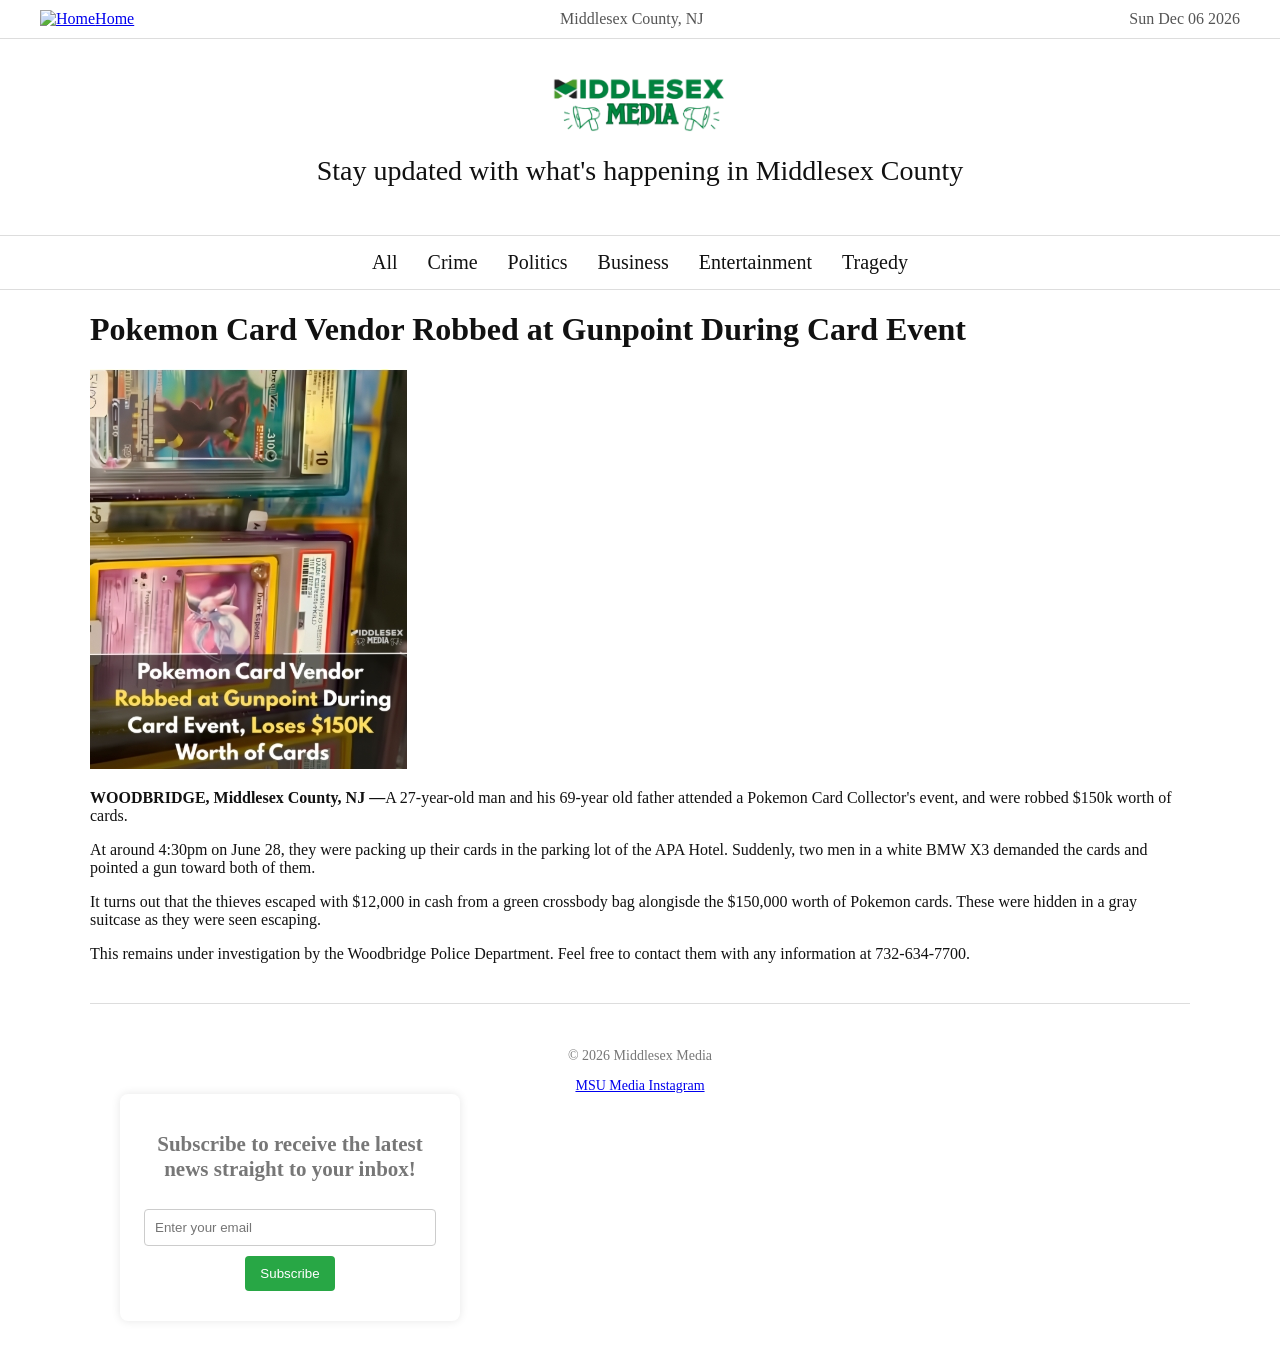
==== article1.html @ 9098b67f "." ====
<!DOCTYPE html>
<html lang="en">
<head>
<meta charset="UTF-8">
<meta name="viewport" content="width=device-width, initial-scale=1.0">
<title>Middlesex Media</title>
<link rel="stylesheet" href="style.css">
</head>

<body class="home">

<div class="topbar">
    <a href="https://hanaah1.github.io/Middlesex-Media/"><img src="homeIcon.jpeg" alt="Home">Home</a>
    <span>Middlesex County, NJ</span>
    <span id="date"></span>
</div>

<header class="masthead">
    <a href="#" id="homeLogo">
        <img src="middlesexmedia.png" alt="Logo">
    </a>
    <p class="tagline">Stay updated with what's happening in Middlesex County</p>
</header>

<nav class="nav">
    <a href="index.html">All</a>
    <a href="index.html#Crime">Crime</a>
    <a href="index.html#Politics">Politics</a>
    <a href="index.html#Business">Business</a>
    <a href="index.html#Entertainment">Entertainment</a>
    <a href="index.html#Tragedy">Tragedy</a>
</nav>
<section class="filtered" id="filteredSection" style="display: none;">
    <h1 id="filteredTitle"></h1>
    <div id="filteredContainer"></div>
</section>
</body>
<main class="container">
<body class="article">
    <h1>Pokemon Card Vendor Robbed at Gunpoint During Card Event</h1>
    <img src="article1image1.jpeg">
    <p><strong>WOODBRIDGE, Middlesex County, NJ —</strong>A 27-year-old man and his 69-year old father attended a Pokemon Card Collector's event, and were robbed $150k worth of cards.</p>

    <p>At around 4:30pm on June 28, they were packing up their cards in the parking lot of the APA Hotel. Suddenly, two men in a white BMW X3 demanded the cards and pointed a gun toward both of them.</p>

    <p>It turns out that the thieves escaped with $12,000 in cash from a green crossbody bag alongisde the $150,000 worth of Pokemon cards. These were hidden in a gray suitcase as they were seen escaping.</p>
    <p>This remains under investigation by the Woodbridge Police Department. Feel free to contact them with any information at 732-634-7700.</p>
<footer>
    <p>© 2026 Middlesex Media</p>
    <span><a href= "https://www.instagram.com/mediamiddlesex/">MSU Media Instagram</a></span>
    <div class="subscription-box">
    <h2>Subscribe to receive the latest news straight to your inbox!</h2>
    <input type="email" id="email" placeholder="Enter your email" required>
    <button id="subscribeBtn">Subscribe</button>
    <div id="message" class="message"></div>
</div>

<script>
    // Helper function to validate email format
    function isValidEmail(email) {
        const regex = /^[^\s@]+@[^\s@]+\.[^\s@]+$/;
        return regex.test(email);
    }

    document.getElementById("subscribeBtn").addEventListener("click", function() {
        const emailInput = document.getElementById("email");
        const messageDiv = document.getElementById("message");
        const email = emailInput.value.trim();

        // Clear previous messages
        messageDiv.textContent = "";
        messageDiv.className = "message";

        // Validate email
        if (!email) {
            messageDiv.textContent = "Please enter your email.";
            messageDiv.classList.add("error");
            return;
        }
        if (!isValidEmail(email)) {
            messageDiv.textContent = "Invalid email format.";
            messageDiv.classList.add("error");
            return;
        }

        // Simulate sending data to server
        try {
            // Example: Replace with actual API call
            console.log("Subscribing:", email);

            // Simulate success
            messageDiv.textContent = "Subscription successful! Thank you.";
            messageDiv.classList.add("success");
            emailInput.value = "";
        } catch (error) {
            messageDiv.textContent = "Something went wrong. Please try again.";
            messageDiv.classList.add("error");
        }
    });
</script>
</footer>

<script src="script.js"></script>
</body>
</main>
</html>
---- style.css ----
body {
    margin: 0;
    font-family: Georgia, "Times New Roman", serif;
    background: #ffffff;
    color: #111;
}

.container {
    max-width: 1100px;
    margin: auto;
    padding: 0 20px;
}

/* =====================
   TOP BAR
===================== */
.topbar {
    display: flex;
    justify-content: space-between;
    padding: 10px 40px;
    font-size: 16px;
    border-bottom: 1px solid #ddd;
    color: #555;
}

/* =====================
   MASTHEAD
===================== */
.masthead {
    text-align: center;
    padding: 20px 0;
}

.home .masthead img {
    width: clamp(160px, 18vw, 240px);
    position: center;
}

.article .masthead img {
    width: 140px;   /* smaller, tighter header like real articles */
    position: center;
}

.tagline {
    font-size: 28px;
    margin-top: 8px;
}

/* =====================
   NAVIGATION
===================== */
.nav {
    display: flex;
    justify-content: center;
    gap: 30px;
    padding: 15px 0;
    border-top: 1px solid #ddd;
    border-bottom: 1px solid #ddd;
}

.nav a {
    text-decoration: none;
    color: #111;
    font-size: 20px;
    font-weight: 500;
}

.nav a:hover {
    text-decoration: underline;
}

/* =====================
   SECTIONS
===================== */
.feature,
.latest,
#filteredSection {
    max-width: 1100px;
    margin: 40px auto;
    padding: 0 20px;
}

.feature h1,
.latest h1,
#filteredSection h1 {
    font-size: 40px;
    margin-bottom: 20px;
    color: rgb(33, 97, 33);
}

/* =====================
   ARTICLES
===================== */
article {
    border-top: 1px solid #ddd;
    padding: 20px 0;
}

.feature h3 {
    font-size: 13px;
    color: #888;
    text-transform: uppercase;
    letter-spacing: 1px;
}

.feature h2 {
    font-size: 28px;
    margin: 5px 0;
}

.feature p {
    font-size: 16px;
    color: #555;
}

.news-row h3 {
    font-size: 18px;
    margin: 0;
}

.news-row p {
    font-size: 15px;
    color: #555;
}

/* =====================
   LINKS
===================== */
.article-link {
    text-decoration: none;
    color: inherit;
    display: block;
}

.article-link:hover h2 {
    text-decoration: underline;
}

/* =====================
   FOOTER
===================== */
footer {
    text-align: center;
    padding: 30px;
    margin-top: 40px;
    border-top: 1px solid #ddd;
    font-size: 14px;
    color: #777;
}

/* =====================
   DIVIDER
===================== */
hr {
    border: none;
    border-top: 1px solid #ddd;
    margin: 40px auto;
    max-width: 1100px;
}

/* =====================
   MOBILE (THIS IS THE MAGIC)
===================== */
@media (max-width: 768px) {

    .topbar {
        padding: 8px 15px;
        font-size: 12px;
    }

    .masthead img {
        max-width: 140px;
    }

    .tagline {
        font-size: 18px;
    }

    /* NAV → scrollable (REAL NEWS STYLE) */
    .nav {
        justify-content: flex-start;
        overflow-x: auto;
        gap: 15px;
        padding: 10px;
    }

    .nav a {
        font-size: 16px;
        white-space: nowrap;
    }

    /* HEADINGS smaller */
    .feature h1,
    .latest h1,
    #filteredSection h1 {
        font-size: 26px;
    }

    .feature h2 {
        font-size: 20px;
    }

    .news-row h3 {
        font-size: 16px;
    }

    .feature p,
    .news-row p {
        font-size: 14px;
    }

    /* spacing tighter */
    .feature,
    .latest,
    #filteredSection {
        margin: 20px auto;
        padding: 0 15px;
    }
}

.subscription-box {
        background: white;
        padding: 20px;
        border-radius: 8px;
        box-shadow: 0 0 10px rgba(0,0,0,0.1);
        width: 300px;
        text-align: center;
    }
    input[type="email"] {
        width: 90%;
        padding: 10px;
        margin: 10px 0;
        border: 1px solid #ccc;
        border-radius: 4px;
    }
    button {
        background: #28a745;
        color: white;
        padding: 10px 15px;
        border: none;
        border-radius: 4px;
        cursor: pointer;
    }
    button:hover {
        background: #218838;
    }
    .message {
        margin-top: 10px;
        font-size: 0.9em;
    }
    .error {
        color: red;
    }
    .success {
        color: green;
    }
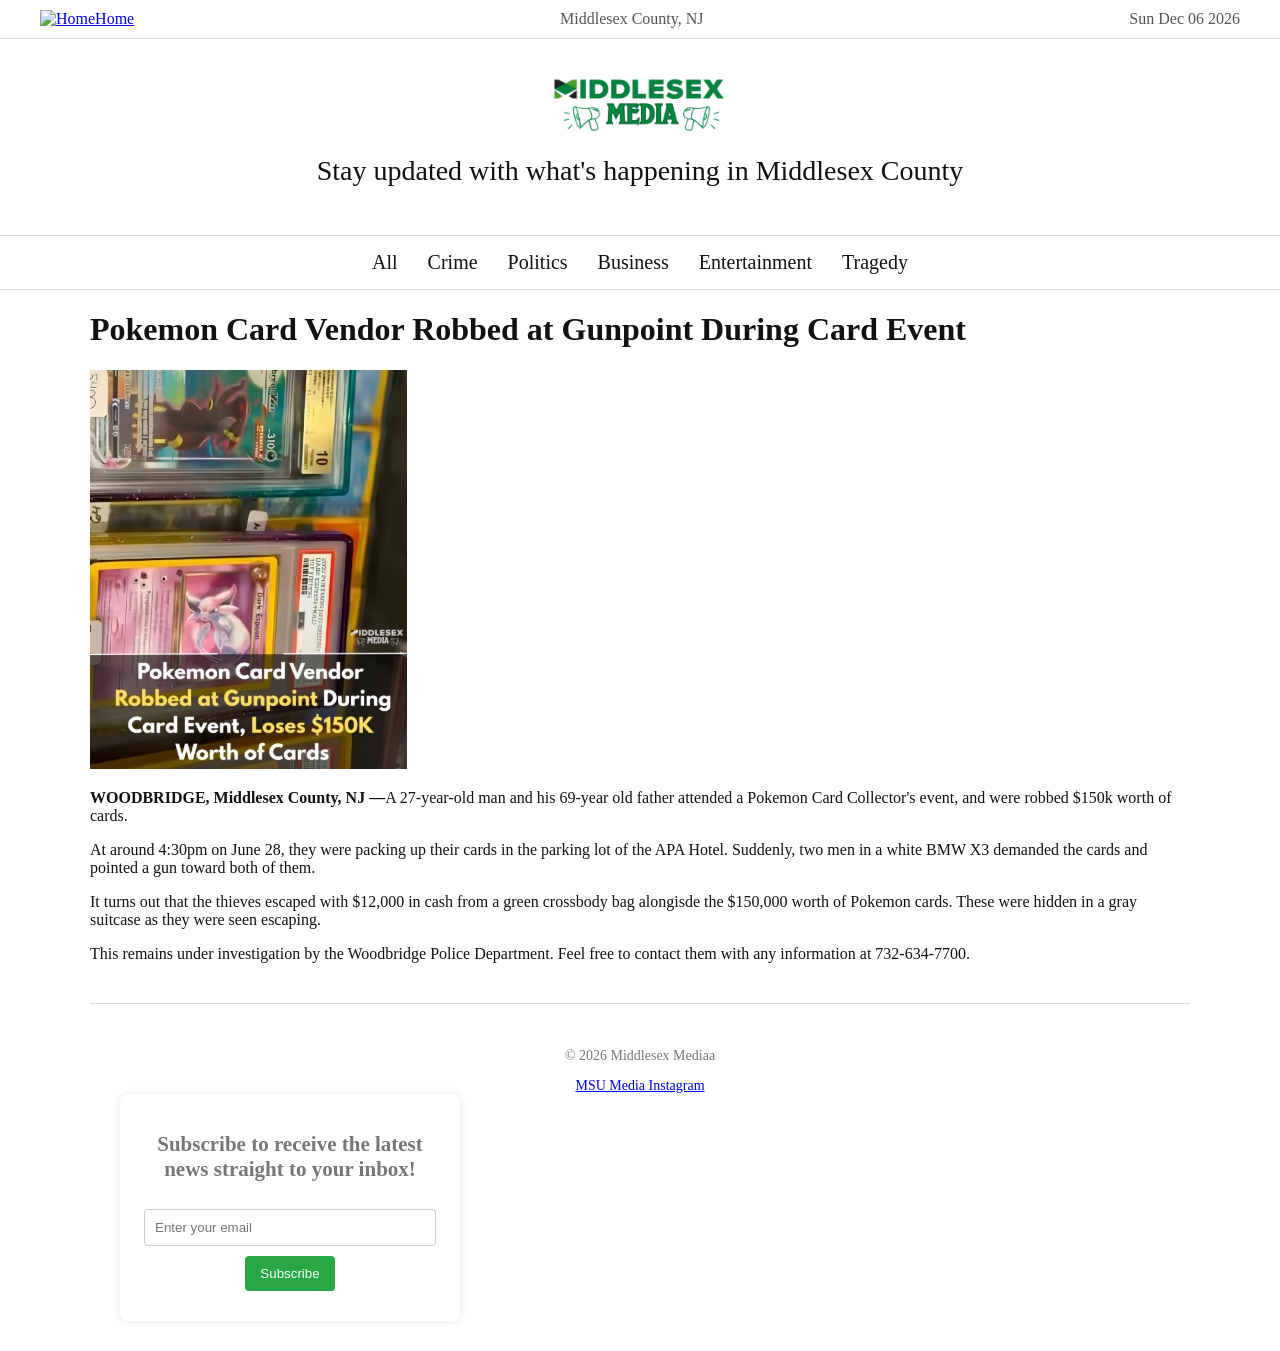
==== commit 5735f326: "Restore article1.html structure and content The HTML structure of the article was restored, includin" ====
--- a/article1.html
+++ b/article1.html
@@ -46,14 +46,14 @@
     <p>It turns out that the thieves escaped with $12,000 in cash from a green crossbody bag alongisde the $150,000 worth of Pokemon cards. These were hidden in a gray suitcase as they were seen escaping.</p>
     <p>This remains under investigation by the Woodbridge Police Department. Feel free to contact them with any information at 732-634-7700.</p>
 <footer>
-    <p>© 2026 Middlesex Media</p>
-    <span><a href= "https://www.instagram.com/mediamiddlesex/">MSU Media Instagram</a></span>
+    <p>© 2026 Middlesex Mediaa</p>
+    <a href= "https://www.instagram.com/mediamiddlesex/">MSU Media Instagram</a>
     <div class="subscription-box">
     <h2>Subscribe to receive the latest news straight to your inbox!</h2>
     <input type="email" id="email" placeholder="Enter your email" required>
     <button id="subscribeBtn">Subscribe</button>
     <div id="message" class="message"></div>
-</div>
+    </div>
 
 <script>
     // Helper function to validate email format
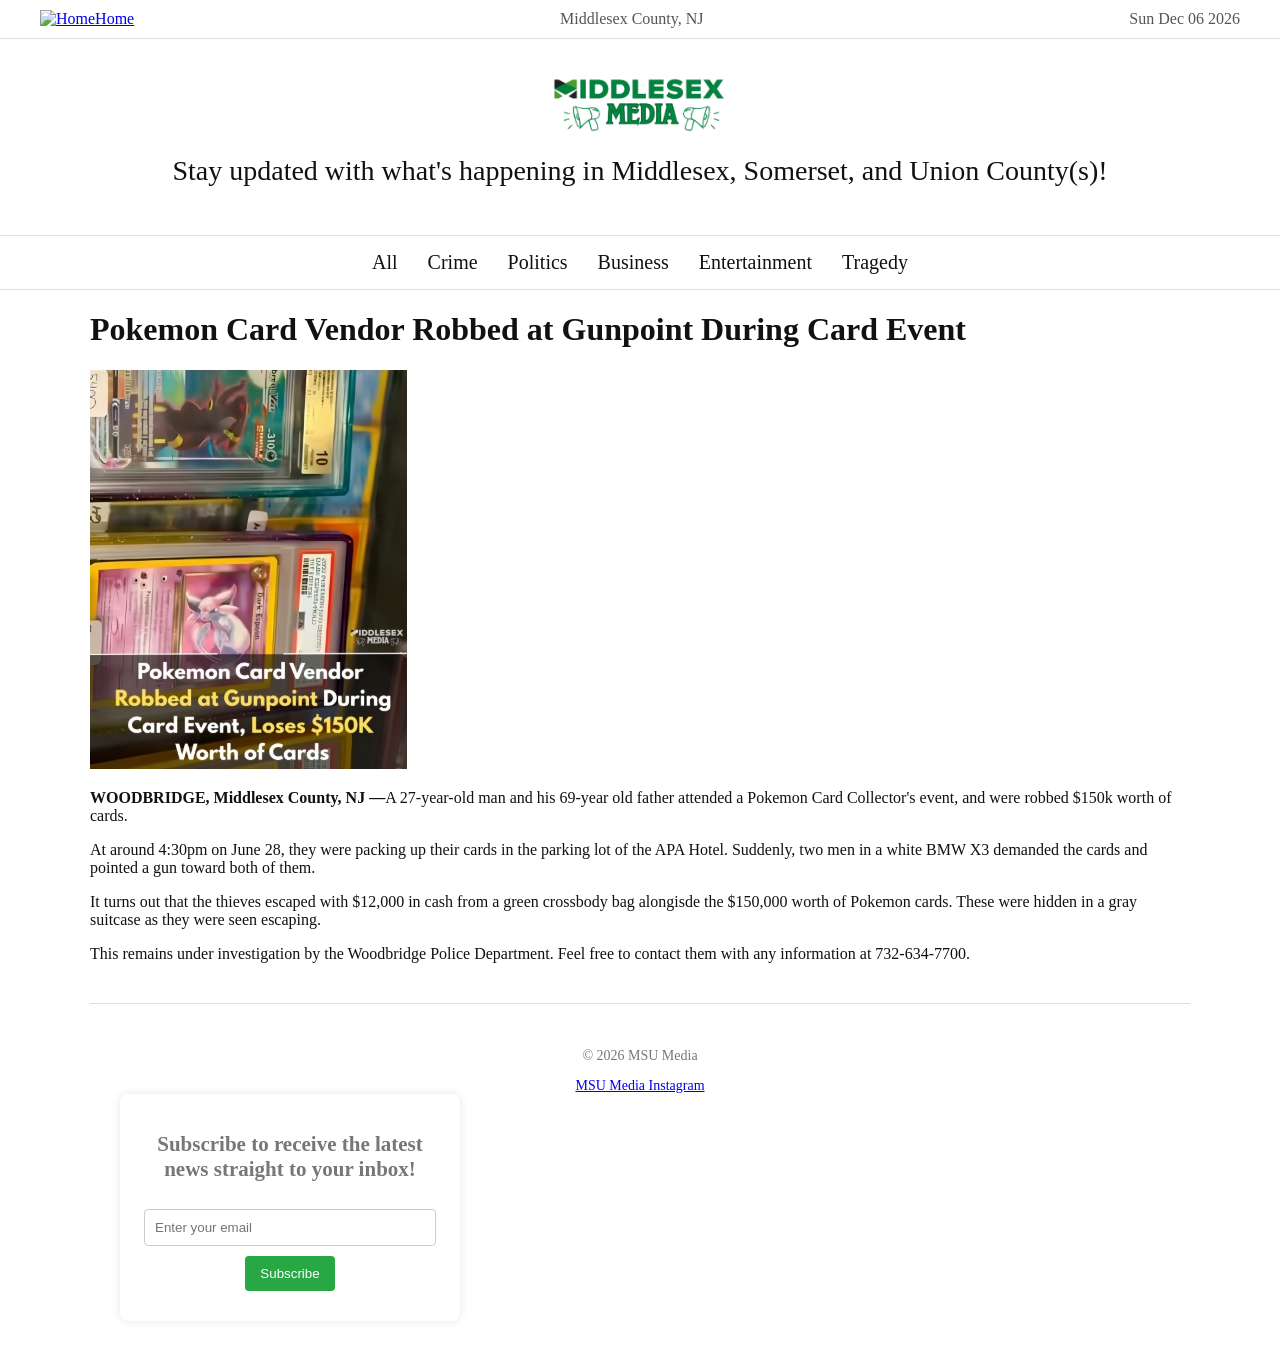
==== commit c77d1856: "Update article1.html" ====
--- a/article1.html
+++ b/article1.html
@@ -3,7 +3,7 @@
 <head>
 <meta charset="UTF-8">
 <meta name="viewport" content="width=device-width, initial-scale=1.0">
-<title>Middlesex Media</title>
+<title>Pokemon Card Vendor Robbed at Gunpoint During Card Event</title>
 <link rel="stylesheet" href="style.css">
 </head>
 
@@ -19,7 +19,7 @@
     <a href="#" id="homeLogo">
         <img src="middlesexmedia.png" alt="Logo">
     </a>
-    <p class="tagline">Stay updated with what's happening in Middlesex County</p>
+    <p class="tagline">Stay updated with what's happening in Middlesex, Somerset, and Union County(s)!</p>
 </header>
 
 <nav class="nav">
@@ -46,7 +46,7 @@
     <p>It turns out that the thieves escaped with $12,000 in cash from a green crossbody bag alongisde the $150,000 worth of Pokemon cards. These were hidden in a gray suitcase as they were seen escaping.</p>
     <p>This remains under investigation by the Woodbridge Police Department. Feel free to contact them with any information at 732-634-7700.</p>
 <footer>
-    <p>© 2026 Middlesex Mediaa</p>
+    <p>© 2026 MSU Media</p>
     <a href= "https://www.instagram.com/mediamiddlesex/">MSU Media Instagram</a>
     <div class="subscription-box">
     <h2>Subscribe to receive the latest news straight to your inbox!</h2>
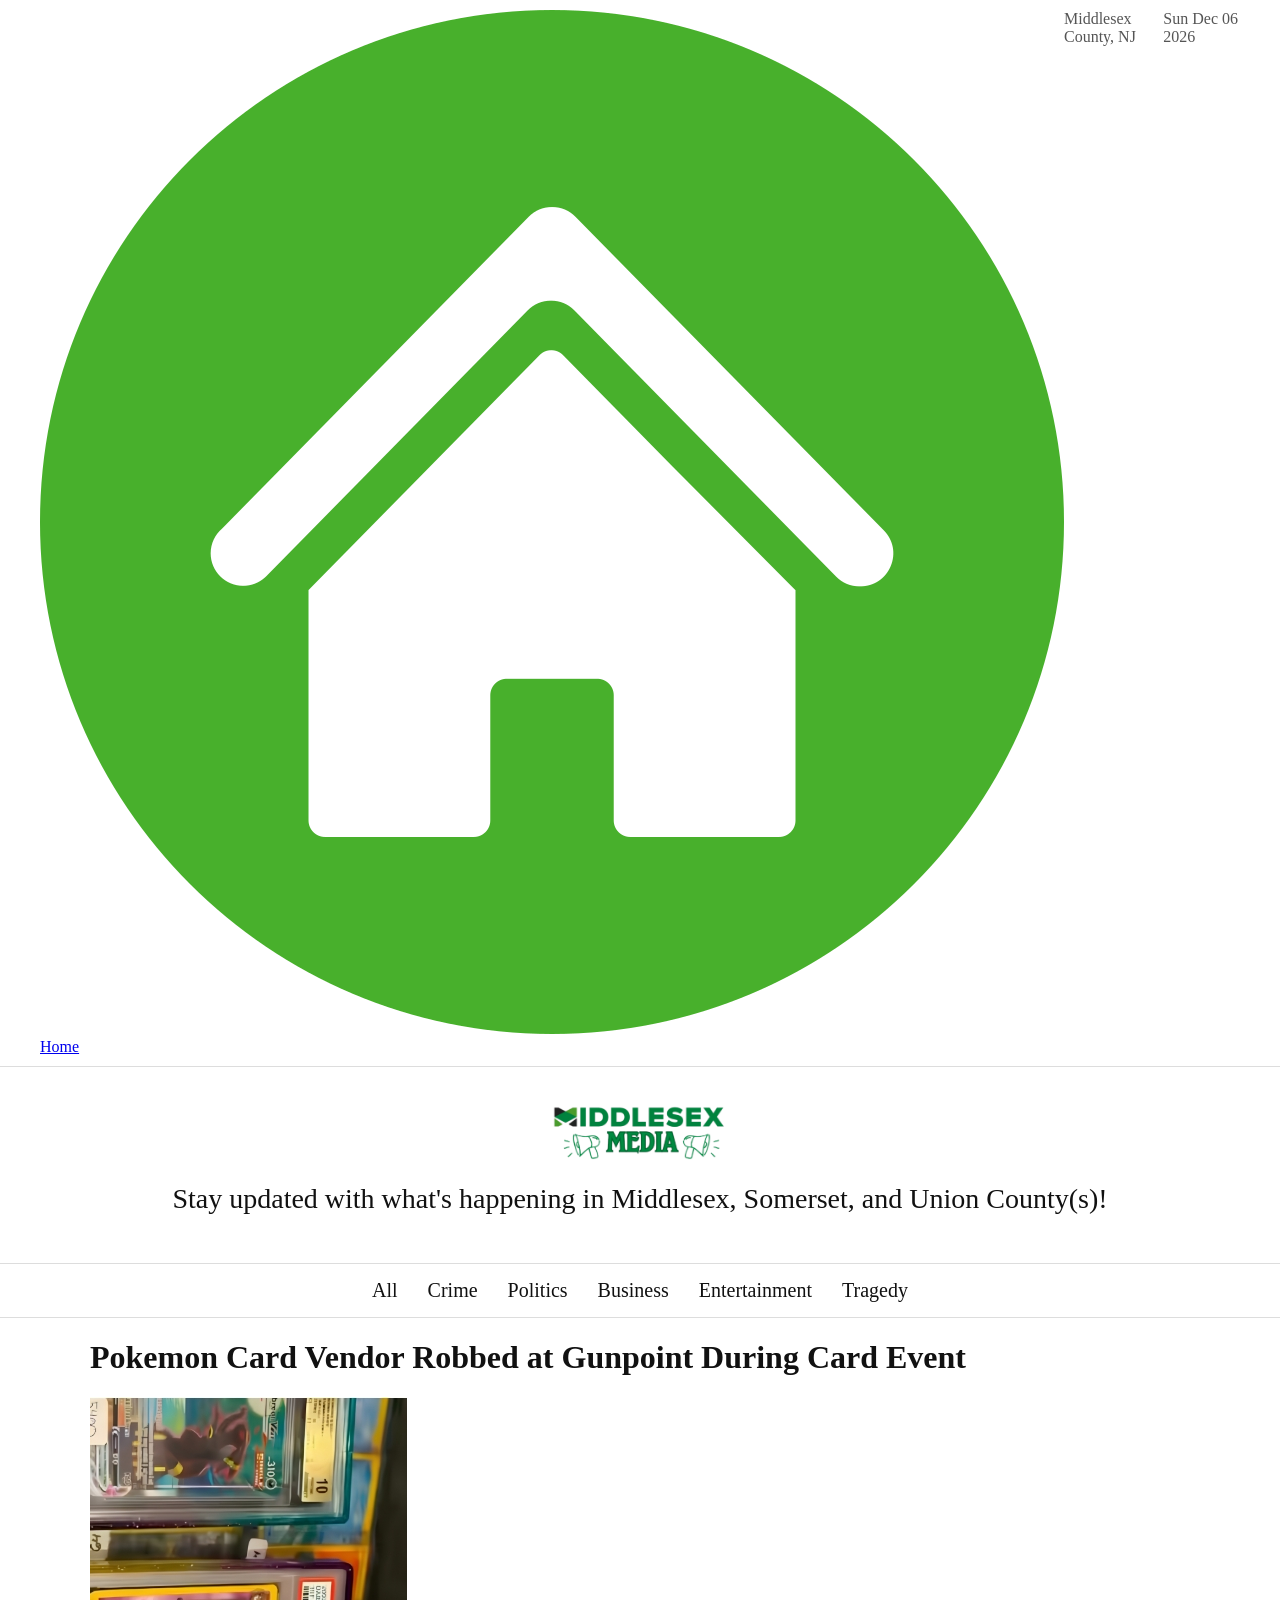
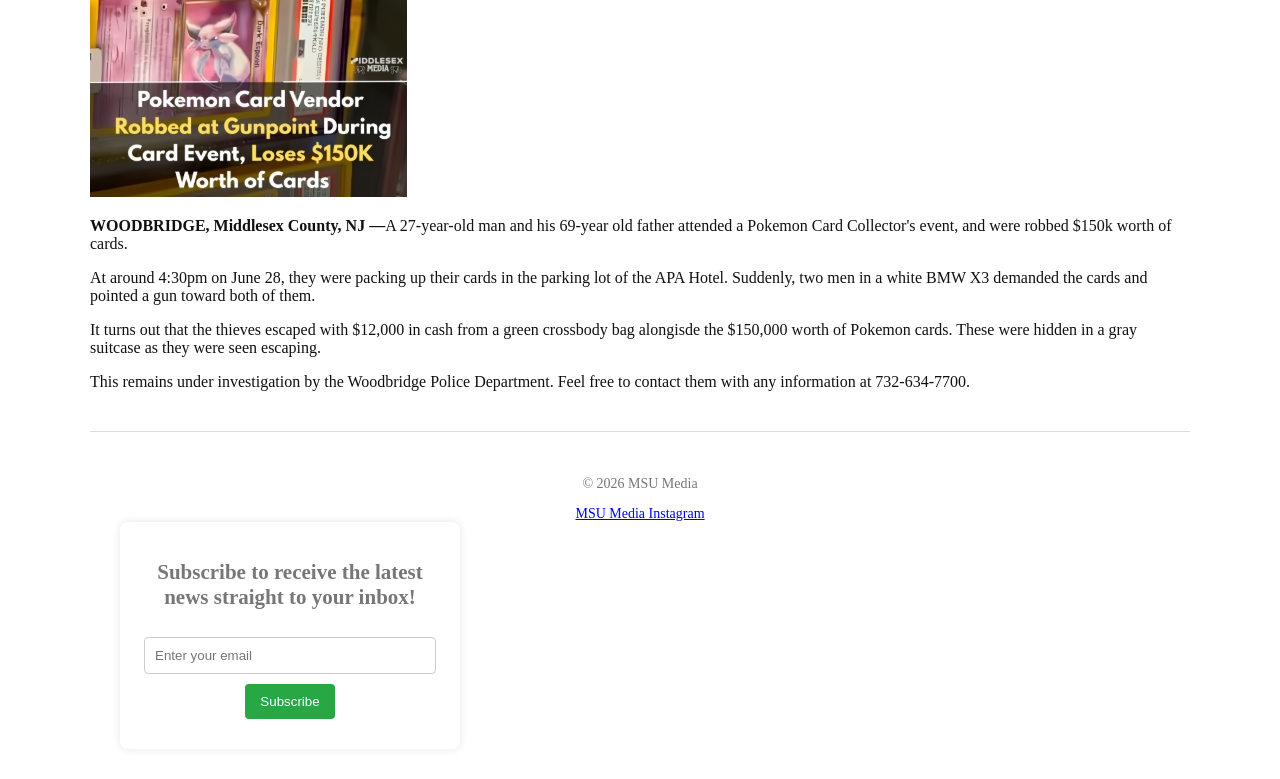
==== commit fa3a578f: "Update article1.html" ====
--- a/article1.html
+++ b/article1.html
@@ -10,7 +10,7 @@
 <body class="home">
 
 <div class="topbar">
-    <a href="https://hanaah1.github.io/Middlesex-Media/"><img src="homeIcon.jpeg" alt="Home">Home</a>
+    <a href="https://hanaah1.github.io/Middlesex-Media/"><img src="usableIcon1.png">Home</a>
     <span>Middlesex County, NJ</span>
     <span id="date"></span>
 </div>
--- a/style.css
+++ b/style.css
@@ -148,6 +148,11 @@
     color: #777;
 }
 
+.footer a {
+    padding: 20px;
+    text-color: green;
+}
+
 /* =====================
    DIVIDER
 ===================== */
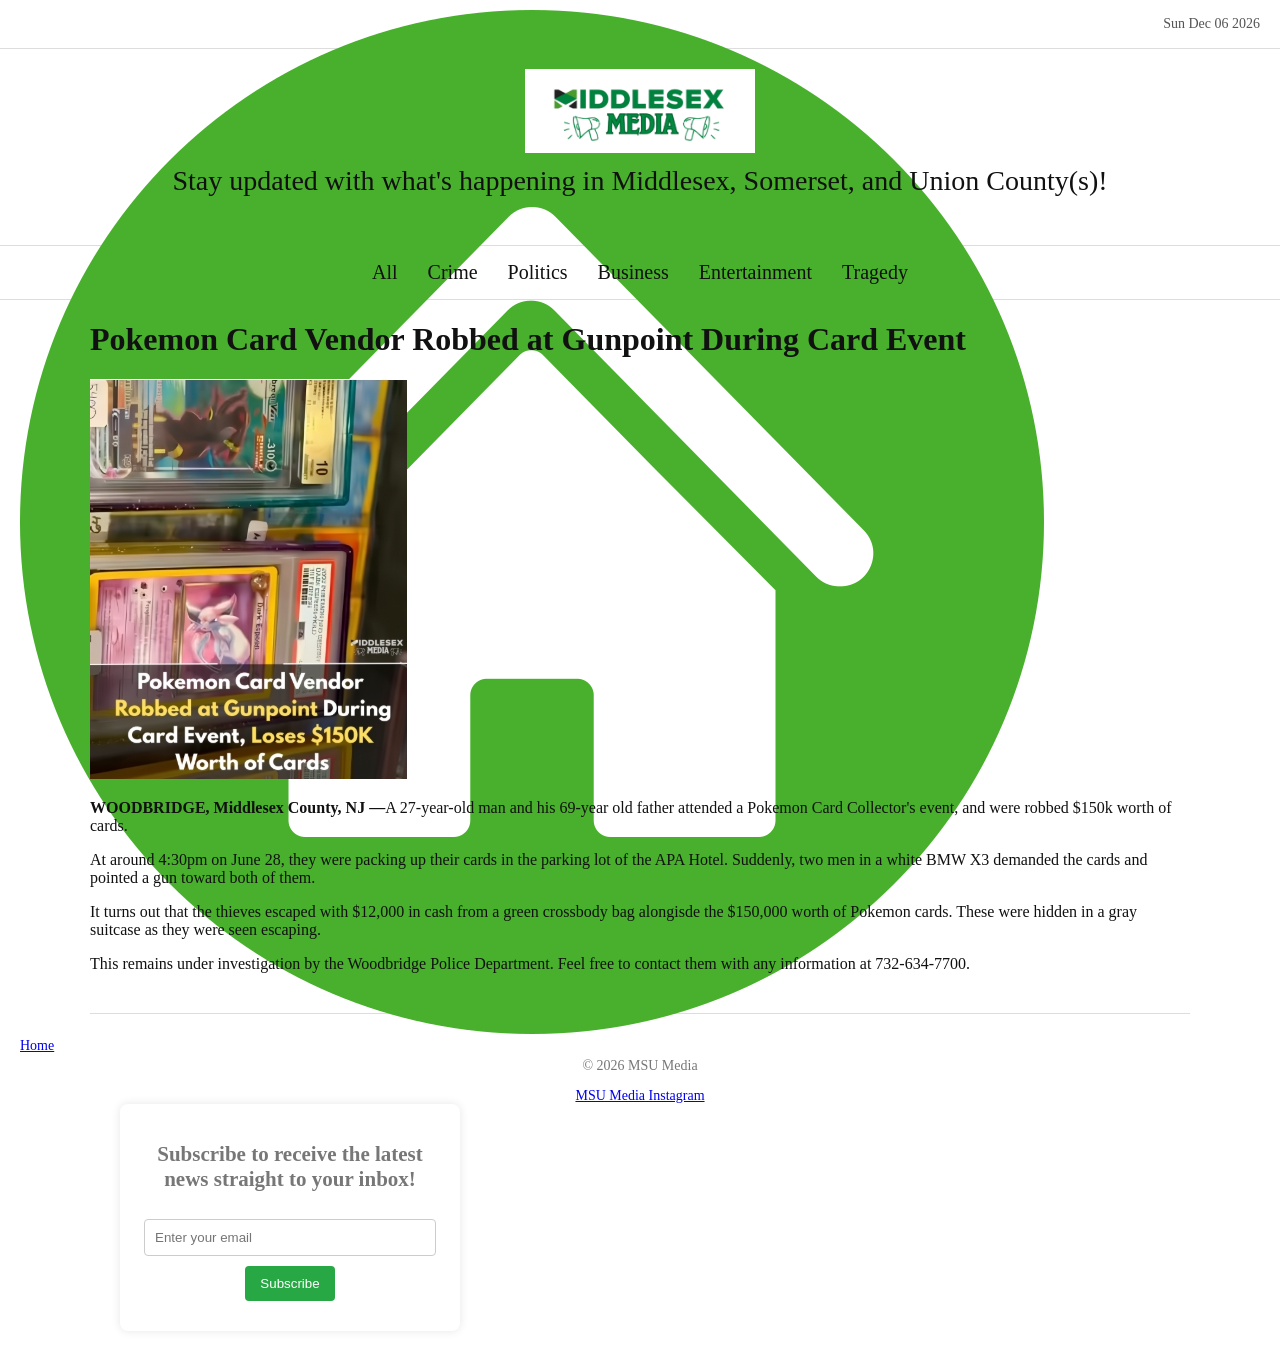
==== commit edf9b991: "Fix HTML structure and clean up code" ====
--- a/article1.html
+++ b/article1.html
@@ -10,8 +10,9 @@
 <body class="home">
 
 <div class="topbar">
-    <a href="https://hanaah1.github.io/Middlesex-Media/"><img src="usableIcon1.png">Home</a>
-    <span>Middlesex County, NJ</span>
+    <div style="width:28px; height:28px">
+        <a href="https://hanaah1.github.io/Middlesex-Media/"><img src="usableIcon1.png">Home</a>
+    </div>
     <span id="date"></span>
 </div>
 
--- a/style.css
+++ b/style.css
@@ -10,17 +10,19 @@
     margin: auto;
     padding: 0 20px;
 }
-
-/* =====================
-   TOP BAR
-===================== */
 .topbar {
     display: flex;
+    align-items: center;
     justify-content: space-between;
-    padding: 10px 40px;
-    font-size: 16px;
+    padding: 10px 20px;
+    font-size: 14px;
     border-bottom: 1px solid #ddd;
     color: #555;
+}
+
+.top-left img {
+    width: 28px;
+    height: auto;
 }
 
 /* =====================
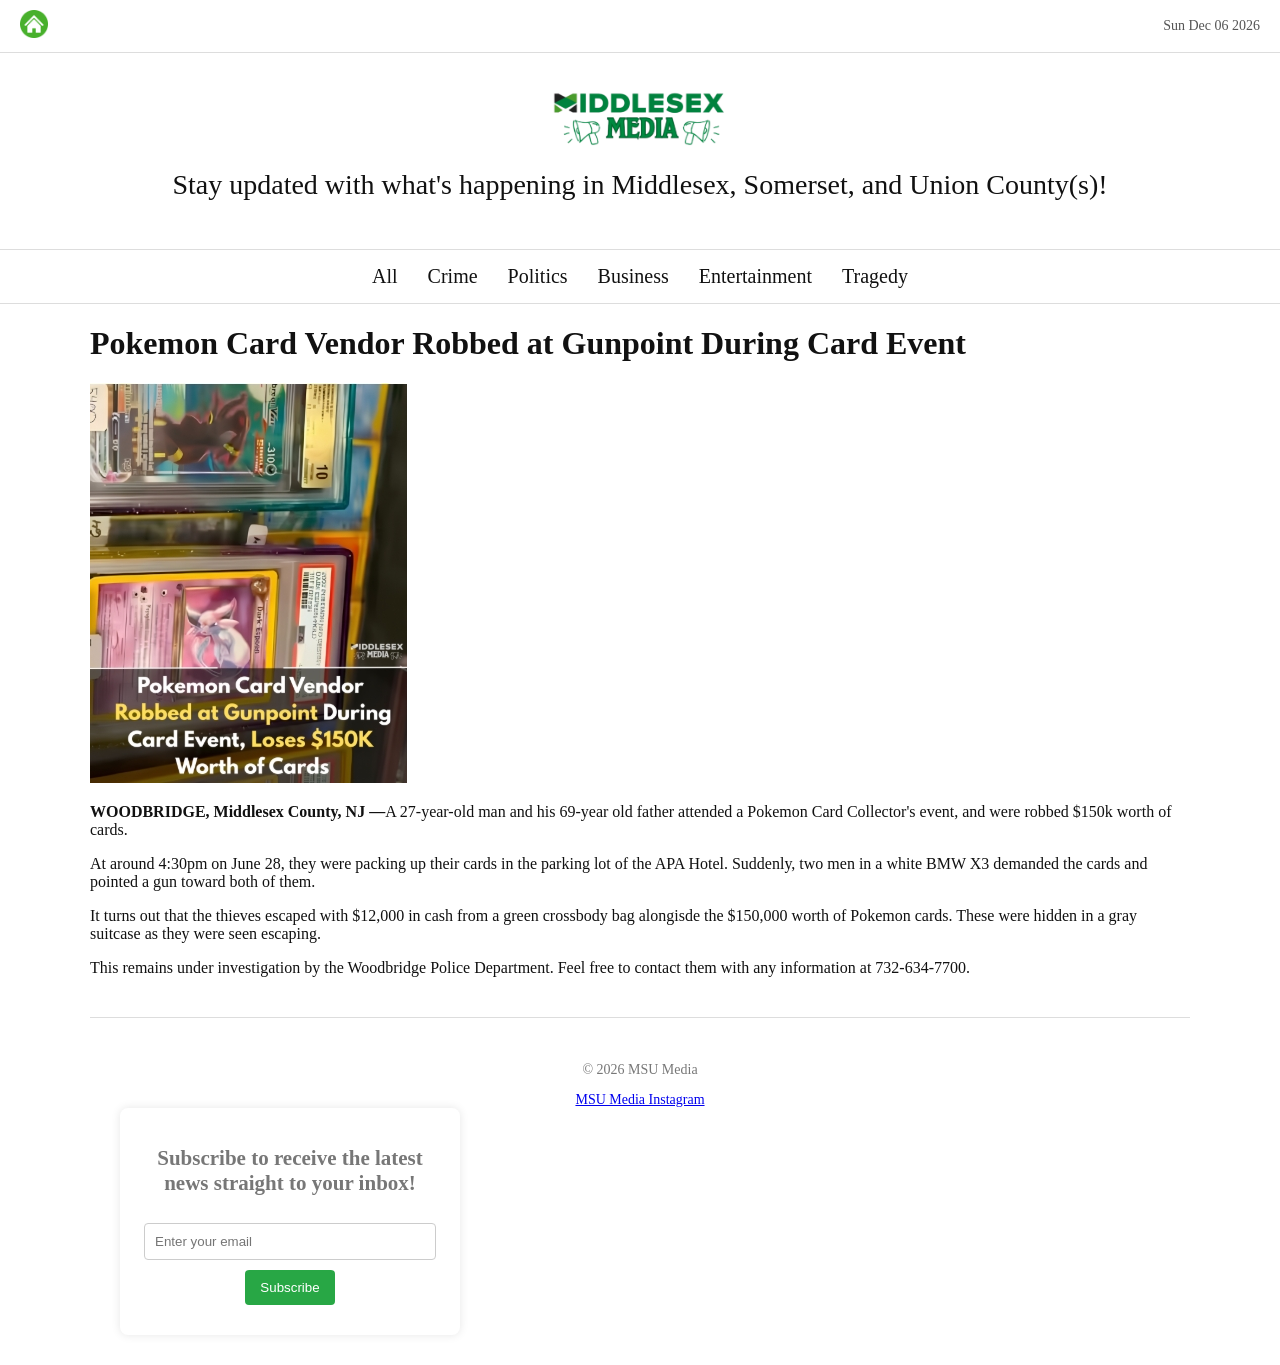
==== commit 9f02aa63: "Remove duplicate HTML structure from article1.html Removed duplicate HTML structure and cleaned up f" ====
--- a/article1.html
+++ b/article1.html
@@ -10,9 +10,7 @@
 <body class="home">
 
 <div class="topbar">
-    <div style="width:28px; height:28px">
-        <a href="https://hanaah1.github.io/Middlesex-Media/"><img src="usableIcon1.png">Home</a>
-    </div>
+        <a href="https://hanaah1.github.io/Middlesex-Media/"><img src="usableIcon1.png" width="28"; height="28";></a>
     <span id="date"></span>
 </div>
 
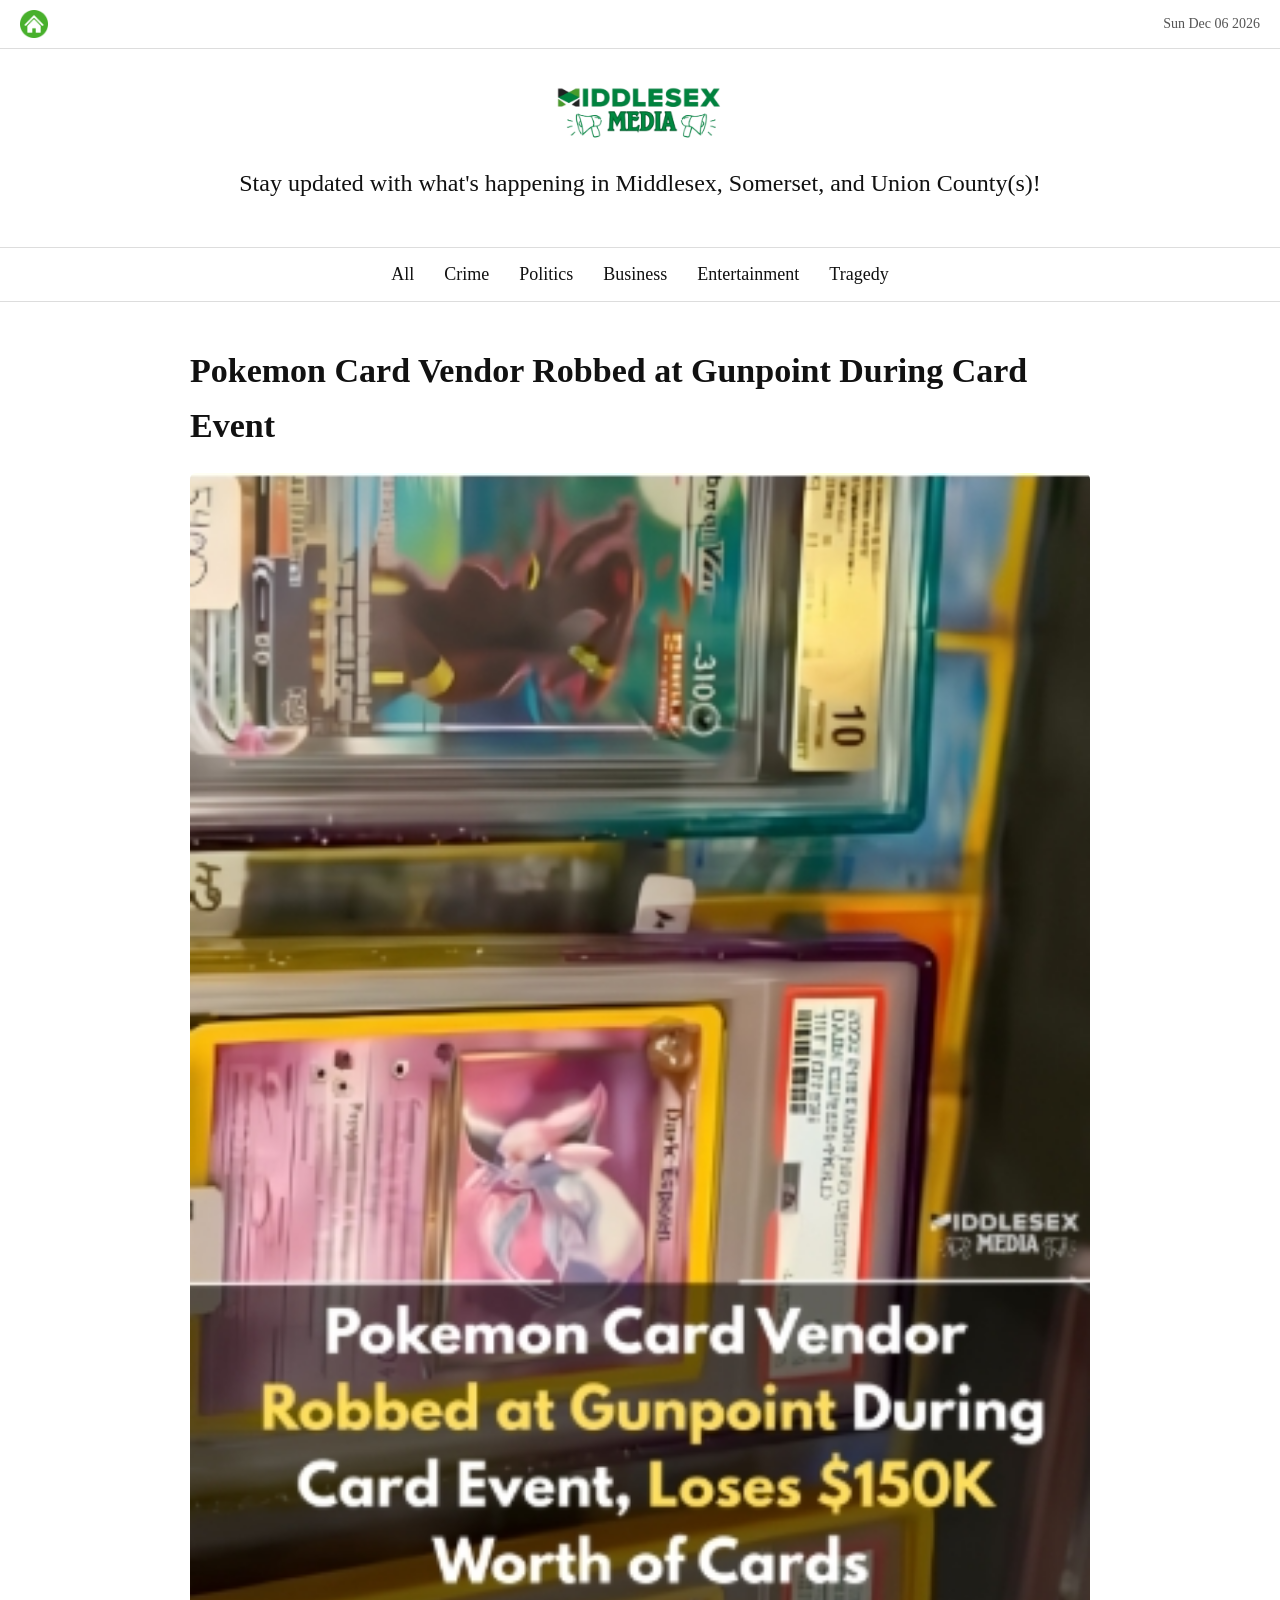
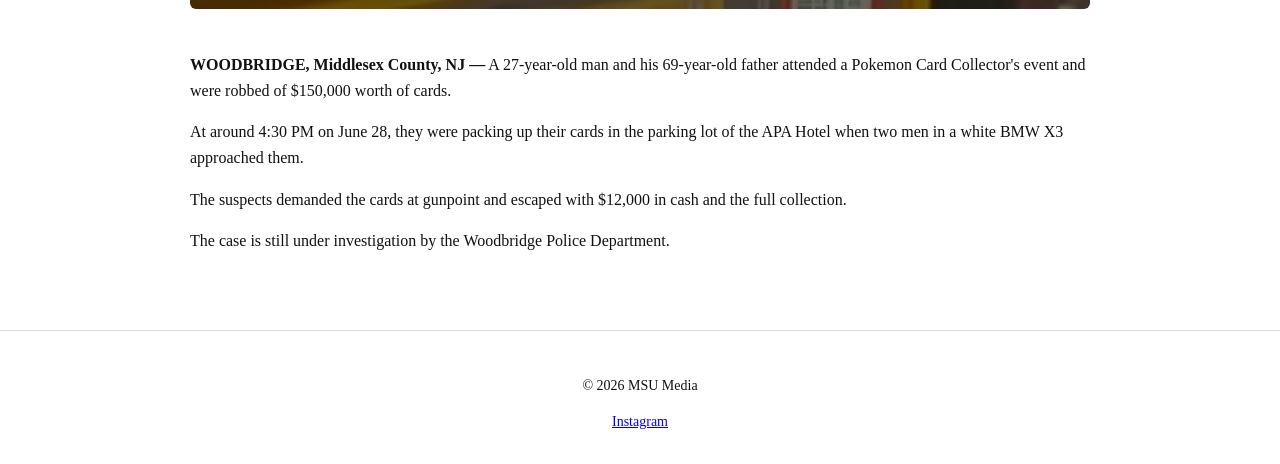
==== commit 885e8b41: "Update article1.html" ====
--- a/article1.html
+++ b/article1.html
@@ -3,24 +3,155 @@
 <head>
 <meta charset="UTF-8">
 <meta name="viewport" content="width=device-width, initial-scale=1.0">
-<title>Pokemon Card Vendor Robbed at Gunpoint During Card Event</title>
-<link rel="stylesheet" href="style.css">
+<title>Pokemon Card Vendor Robbed</title>
+
+<style>
+
+/* ================= GLOBAL ================= */
+body {
+    margin: 0;
+    font-family: Georgia, "Times New Roman", serif;
+    color: #111;
+    line-height: 1.6;
+}
+
+.container {
+    max-width: 900px;
+    margin: auto;
+    padding: 20px;
+}
+
+/* ================= TOP BAR ================= */
+.topbar {
+    display: flex;
+    align-items: center;
+    justify-content: space-between;
+    padding: 10px 20px;
+    border-bottom: 1px solid #ddd;
+    font-size: 14px;
+    color: #555;
+}
+
+.home-icon img {
+    width: 28px;
+    height: auto;
+    display: block;
+}
+
+/* ================= HEADER ================= */
+.masthead {
+    text-align: center;
+    padding: 20px 10px;
+}
+
+.masthead img {
+    width: clamp(140px, 18vw, 220px);
+}
+
+.tagline {
+    font-size: 24px;
+    margin-top: 8px;
+}
+
+/* ================= NAV ================= */
+.nav {
+    display: flex;
+    justify-content: center;
+    gap: 30px;
+    padding: 12px;
+    border-top: 1px solid #ddd;
+    border-bottom: 1px solid #ddd;
+}
+
+.nav a {
+    text-decoration: none;
+    color: #111;
+    font-size: 18px;
+}
+
+.nav a:hover {
+    text-decoration: underline;
+}
+
+/* ================= ARTICLE ================= */
+h1 {
+    font-size: 34px;
+    margin-bottom: 20px;
+}
+
+.article-image {
+    width: 100%;
+    border-radius: 6px;
+    margin-bottom: 20px;
+}
+
+/* ================= FOOTER ================= */
+footer {
+    text-align: center;
+    padding: 30px;
+    border-top: 1px solid #ddd;
+    margin-top: 40px;
+    font-size: 14px;
+}
+
+
+/* ================= MOBILE ================= */
+@media (max-width: 768px) {
+
+    .topbar {
+        padding: 8px 12px;
+        font-size: 12px;
+    }
+
+    .home-icon img {
+        width: 24px;
+    }
+
+    .nav {
+        justify-content: flex-start;
+        overflow-x: auto;
+        gap: 15px;
+    }
+
+    .nav a {
+        font-size: 16px;
+        white-space: nowrap;
+    }
+
+    h1 {
+        font-size: 24px;
+    }
+
+    .tagline {
+        font-size: 18px;
+    }
+}
+
+</style>
+
 </head>
 
-<body class="home">
+<body>
 
+<!-- TOP BAR -->
 <div class="topbar">
-        <a href="https://hanaah1.github.io/Middlesex-Media/"><img src="usableIcon1.png" width="28"; height="28";></a>
+    <a href="index.html" class="home-icon">
+        <img src="usableIcon1.png" alt="Home">
+    </a>
     <span id="date"></span>
 </div>
 
+<!-- HEADER -->
 <header class="masthead">
-    <a href="#" id="homeLogo">
+    <a href="index.html">
         <img src="middlesexmedia.png" alt="Logo">
     </a>
-    <p class="tagline">Stay updated with what's happening in Middlesex, Somerset, and Union County(s)!</p>
+    <p class="tagline">
+        Stay updated with what's happening in Middlesex, Somerset, and Union County(s)!
+    </p>
 </header>
 
+<!-- NAV -->
 <nav class="nav">
     <a href="index.html">All</a>
     <a href="index.html#Crime">Crime</a>
@@ -29,77 +160,36 @@
     <a href="index.html#Entertainment">Entertainment</a>
     <a href="index.html#Tragedy">Tragedy</a>
 </nav>
-<section class="filtered" id="filteredSection" style="display: none;">
-    <h1 id="filteredTitle"></h1>
-    <div id="filteredContainer"></div>
-</section>
-</body>
+
+<!-- ARTICLE -->
 <main class="container">
-<body class="article">
-    <h1>Pokemon Card Vendor Robbed at Gunpoint During Card Event</h1>
-    <img src="article1image1.jpeg">
-    <p><strong>WOODBRIDGE, Middlesex County, NJ —</strong>A 27-year-old man and his 69-year old father attended a Pokemon Card Collector's event, and were robbed $150k worth of cards.</p>
 
-    <p>At around 4:30pm on June 28, they were packing up their cards in the parking lot of the APA Hotel. Suddenly, two men in a white BMW X3 demanded the cards and pointed a gun toward both of them.</p>
+<h1>Pokemon Card Vendor Robbed at Gunpoint During Card Event</h1>
 
-    <p>It turns out that the thieves escaped with $12,000 in cash from a green crossbody bag alongisde the $150,000 worth of Pokemon cards. These were hidden in a gray suitcase as they were seen escaping.</p>
-    <p>This remains under investigation by the Woodbridge Police Department. Feel free to contact them with any information at 732-634-7700.</p>
+<img src="article1image1.jpeg" class="article-image">
+
+<p><strong>WOODBRIDGE, Middlesex County, NJ —</strong>
+A 27-year-old man and his 69-year-old father attended a Pokemon Card Collector's event and were robbed of $150,000 worth of cards.</p>
+
+<p>At around 4:30 PM on June 28, they were packing up their cards in the parking lot of the APA Hotel when two men in a white BMW X3 approached them.</p>
+
+<p>The suspects demanded the cards at gunpoint and escaped with $12,000 in cash and the full collection.</p>
+
+<p>The case is still under investigation by the Woodbridge Police Department.</p>
+
+</main>
+
+<!-- FOOTER -->
 <footer>
     <p>© 2026 MSU Media</p>
-    <a href= "https://www.instagram.com/mediamiddlesex/">MSU Media Instagram</a>
-    <div class="subscription-box">
-    <h2>Subscribe to receive the latest news straight to your inbox!</h2>
-    <input type="email" id="email" placeholder="Enter your email" required>
-    <button id="subscribeBtn">Subscribe</button>
-    <div id="message" class="message"></div>
-    </div>
+    <a href="https://www.instagram.com/mediamiddlesex/">Instagram</a>
+
+    
+</footer>
 
 <script>
-    // Helper function to validate email format
-    function isValidEmail(email) {
-        const regex = /^[^\s@]+@[^\s@]+\.[^\s@]+$/;
-        return regex.test(email);
-    }
+document.getElementById("date").innerText = new Date().toDateString();
+</script>
 
-    document.getElementById("subscribeBtn").addEventListener("click", function() {
-        const emailInput = document.getElementById("email");
-        const messageDiv = document.getElementById("message");
-        const email = emailInput.value.trim();
-
-        // Clear previous messages
-        messageDiv.textContent = "";
-        messageDiv.className = "message";
-
-        // Validate email
-        if (!email) {
-            messageDiv.textContent = "Please enter your email.";
-            messageDiv.classList.add("error");
-            return;
-        }
-        if (!isValidEmail(email)) {
-            messageDiv.textContent = "Invalid email format.";
-            messageDiv.classList.add("error");
-            return;
-        }
-
-        // Simulate sending data to server
-        try {
-            // Example: Replace with actual API call
-            console.log("Subscribing:", email);
-
-            // Simulate success
-            messageDiv.textContent = "Subscription successful! Thank you.";
-            messageDiv.classList.add("success");
-            emailInput.value = "";
-        } catch (error) {
-            messageDiv.textContent = "Something went wrong. Please try again.";
-            messageDiv.classList.add("error");
-        }
-    });
-</script>
-</footer>
-
-<script src="script.js"></script>
 </body>
-</main>
 </html>
